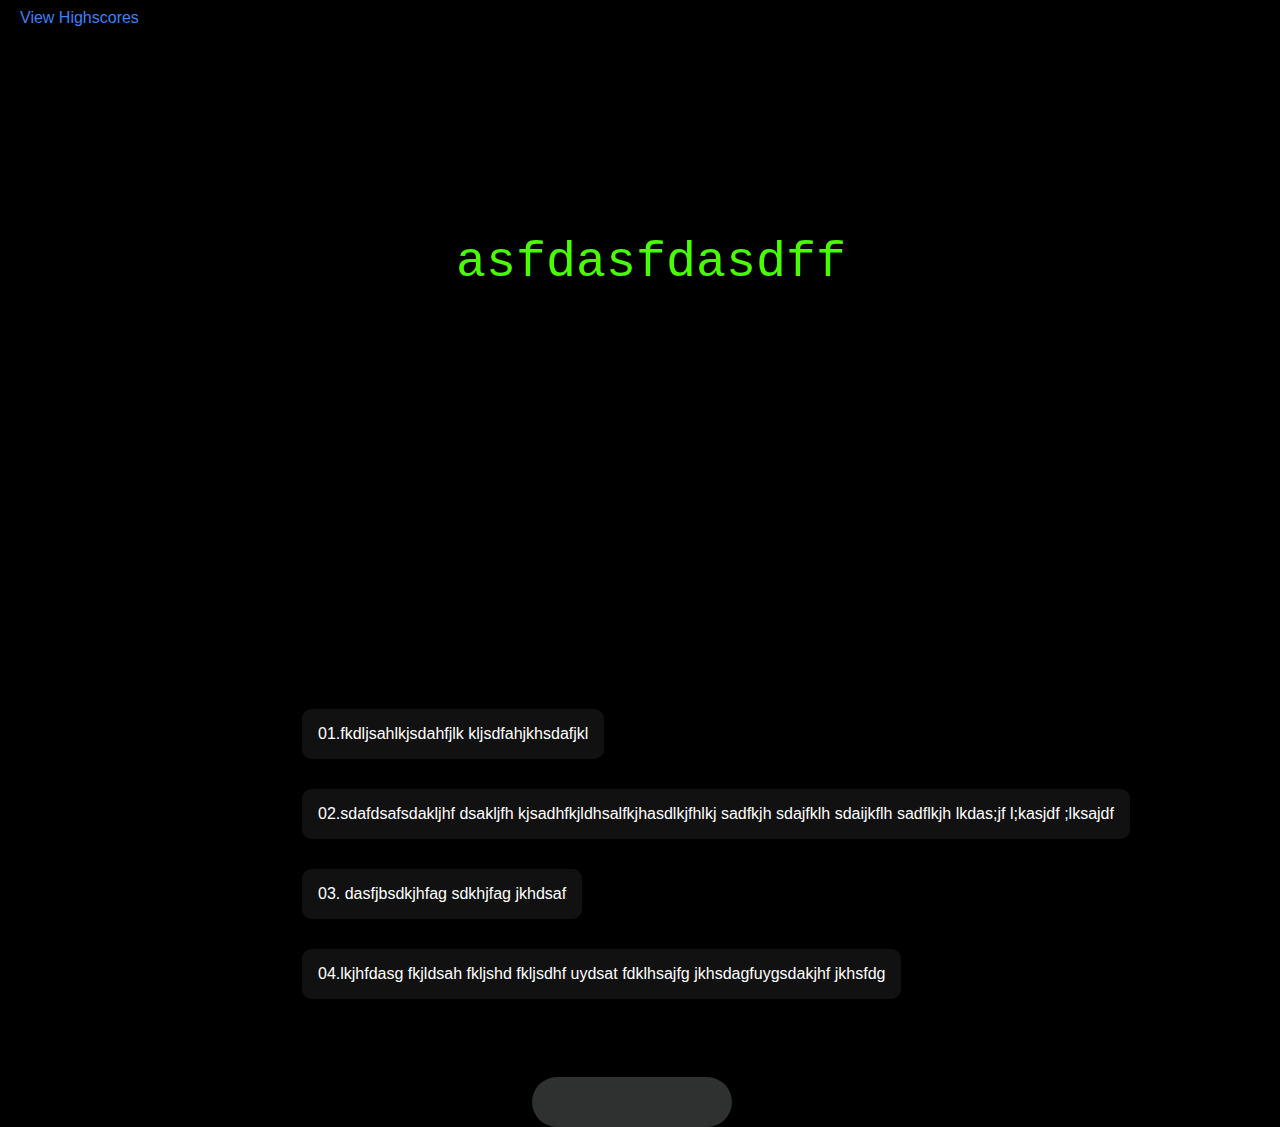
==== index.html @ 385bb1d3 "made questions appear made buttons kina work, at least they have text right? right? right...?" ====
<!DOCTYPE html>
<html lang="en">
<head>
    <meta charset="UTF-8">
    <meta http-equiv="X-UA-Compatible" content="IE=edge">
    <meta name="viewport" content="width=device-width, initial-scale=1.0">
    <link rel="stylesheet" href="./assets/css/marx.css">
    <link rel="stylesheet" href="./assets/css/styles.css">
    <title>Test your knowledge!</title>
</head>
<body>
    <header class="head">
        <a href="./HighScores.html" class="href">View Highscores</a>
        <h3 id="timer"></h3>
    </header>

<main id="quiz">
    <article class="answer-this"><span id="question">asfdasfdasdff</span></article>
    <button class="answer1 button" onclick="answer1()">01.fkdljsahlkjsdahfjlk kljsdfahjkhsdafjkl </button>
    <button class="answer2 button" onclick="answer2()">02.sdafdsafsdakljhf dsakljfh kjsadhfkjldhsalfkjhasdlkjfhlkj sadfkjh sdajfklh sdaijkflh sadflkjh lkdas;jf l;kasjdf ;lksajdf </button>
    <button class="answer3 button" onclick="answer3()">03. dasfjbsdkjhfag sdkhjfag jkhdsaf </button>
    <button class="answer4 button" onclick="answer4()">04.lkjhfdasg fkjldsah fkljshd fkljsdhf uydsat fdklhsajfg jkhsdagfuygsdakjhf jkhsfdg</button><br><br>
    <button class="start" onclick="timer()"><span class="startbtn">Start the test!</span></button>
</main>



    <script type="text/javascript" src="./assets/js/script.js"></script>

</body>
</html>
---- assets/css/marx.css ----
/*! Marx v4.0.1 - The classless CSS reset (perfect for Communists) | MIT License | https://github.com/mblode/marx */
/* Document
 * ========================================================================== */
/**
 * 1. Add border box sizing in all browsers (opinionated).
 * 2. Backgrounds do not repeat by default (opinionated).
 */
*,
 ::before,
 ::after {
   box-sizing: border-box; /* 1 */
   background-repeat: no-repeat; /* 2 */
 }
/**
  * 1. Add text decoration inheritance in all browsers (opinionated).
  * 2. Add vertical alignment inheritance in all browsers (opinionated).
  */
::before,
 ::after {
   text-decoration: inherit; /* 1 */
   vertical-align: inherit; /* 2 */
 }
/**
  * 1. Use the default cursor in all browsers (opinionated).
  * 2. Change the line height in all browsers (opinionated).
  * 3. Breaks words to prevent overflow in all browsers (opinionated).
  * 4. Use a 4-space tab width in all browsers (opinionated).
  * 5. Remove the grey highlight on links in iOS (opinionated).
  * 6. Prevent adjustments of font size after orientation changes in iOS.
  */
:where(:root) {
   cursor: default; /* 1 */
   line-height: 1.5; /* 2 */
   overflow-wrap: break-word; /* 3 */
   -moz-tab-size: 4; /* 4 */
   -o-tab-size: 4;
      tab-size: 4; /* 4 */
   -webkit-tap-highlight-color: transparent; /* 5 */
   -webkit-text-size-adjust: 100%; /* 6 */
   -moz-text-size-adjust: 100%;
        text-size-adjust: 100%; /* 6 */
 }
/* Sections
  * ========================================================================== */
/**
  * Remove the margin in all browsers (opinionated).
  */
:where(body) {
   margin: 0;
 }
/**
  * Correct the font size and margin on `h1` elements within `section` and
  * `article` contexts in Chrome, Edge, Firefox, and Safari.
  */
:where(h1) {
   font-size: 2em;
   margin: 0.67em 0;
 }
/* Grouping content
  * ========================================================================== */
/**
  * Remove the margin on nested lists in Chrome, Edge, and Safari.
  */
:where(dl, ol, ul) :where(dl, ol, ul) {
   margin: 0;
 }
/**
  * 1. Correct the inheritance of border color in Firefox.
  * 2. Add the correct box sizing in Firefox.
  */
:where(hr) {
   color: inherit; /* 1 */
   height: 0; /* 2 */
 }
/**
  * Remove the list style on navigation lists in all browsers (opinionated).
  */
:where(nav) :where(ol, ul) {
   list-style-type: none;
   padding: 0;
 }
/**
  * Prevent VoiceOver from ignoring list semantics in Safari (opinionated).
  */
:where(nav li)::before {
   content: "\200B";
   float: left;
 }
/**
  * 1. Correct the inheritance and scaling of font size in all browsers.
  * 2. Correct the odd `em` font sizing in all browsers.
  * 3. Prevent overflow of the container in all browsers (opinionated).
  */
:where(pre) {
   font-family: monospace, monospace; /* 1 */
   font-size: 1em; /* 2 */
   overflow: auto; /* 3 */
 }
/* Text-level semantics
  * ========================================================================== */
/**
  * Add the correct text decoration in Safari.
  */
:where(abbr[title]) {
   text-decoration: underline;
   -webkit-text-decoration: underline dotted;
           text-decoration: underline dotted;
 }
/**
  * Add the correct font weight in Chrome, Edge, and Safari.
  */
:where(b, strong) {
   font-weight: bolder;
 }
/**
  * 1. Correct the inheritance and scaling of font size in all browsers.
  * 2. Correct the odd `em` font sizing in all browsers.
  */
:where(code, kbd, samp) {
   font-family: monospace, monospace; /* 1 */
   font-size: 1em; /* 2 */
 }
/**
  * Add the correct font size in all browsers.
  */
:where(small) {
   font-size: 80%;
 }
/* Embedded content
  * ========================================================================== */
/*
  * Change the alignment on media elements in all browsers (opinionated).
  */
:where(audio, canvas, iframe, img, svg, video) {
   vertical-align: middle;
 }
/**
  * Remove the border on iframes in all browsers (opinionated).
  */
:where(iframe) {
   border-style: none;
 }
/**
  * Change the fill color to match the text color in all browsers (opinionated).
  */
:where(svg:not([fill])) {
   fill: currentColor;
 }
/* Tabular data
  * ========================================================================== */
/**
  * 1. Collapse border spacing in all browsers (opinionated).
  * 2. Correct table border color in Chrome, Edge, and Safari.
  * 3. Remove text indentation from table contents in Chrome, Edge, and Safari.
  */
:where(table) {
   border-collapse: collapse; /* 1 */
   border-color: currentColor; /* 2 */
   text-indent: 0; /* 3 */
 }
/* Forms
  * ========================================================================== */
/**
  * Remove the margin on controls in Safari.
  */
:where(button, input, select) {
   margin: 0;
 }
/**
  * Correct the inability to style buttons in iOS and Safari.
  */
:where(button, [type="button" i], [type="reset" i], [type="submit" i]) {
   -webkit-appearance: button;
 }
/**
  * Change the inconsistent appearance in all browsers (opinionated).
  */
:where(fieldset) {
   border: 1px solid #a0a0a0;
 }
/**
  * Add the correct vertical alignment in Chrome, Edge, and Firefox.
  */
:where(progress) {
   vertical-align: baseline;
 }
/**
  * 1. Remove the margin in Firefox and Safari.
  * 3. Change the resize direction in all browsers (opinionated).
  */
:where(textarea) {
   margin: 0; /* 1 */
   resize: vertical; /* 3 */
 }
/**
  * 1. Correct the odd appearance in Chrome, Edge, and Safari.
  * 2. Correct the outline style in Safari.
  */
:where([type="search" i]) {
   -webkit-appearance: textfield; /* 1 */
   outline-offset: -2px; /* 2 */
 }
/**
  * Correct the cursor style of increment and decrement buttons in Safari.
  */
::-webkit-inner-spin-button,
 ::-webkit-outer-spin-button {
   height: auto;
 }
/**
  * Correct the text style of placeholders in Chrome, Edge, and Safari.
  */
::-webkit-input-placeholder {
   color: inherit;
   opacity: 0.54;
 }
/**
  * Remove the inner padding in Chrome, Edge, and Safari on macOS.
  */
::-webkit-search-decoration {
   -webkit-appearance: none;
 }
/**
  * 1. Correct the inability to style upload buttons in iOS and Safari.
  * 2. Change font properties to `inherit` in Safari.
  */
::-webkit-file-upload-button {
   -webkit-appearance: button; /* 1 */
   font: inherit; /* 2 */
 }
/* Interactive
  * ========================================================================== */
/*
  * Add the correct styles in Safari.
  */
:where(dialog) {
   background-color: white;
   border: solid;
   color: black;
   height: -moz-fit-content;
   height: -webkit-fit-content;
   height: fit-content;
   left: 0;
   margin: auto;
   padding: 1em;
   position: absolute;
   right: 0;
   width: -moz-fit-content;
   width: -webkit-fit-content;
   width: fit-content;
 }
:where(dialog:not([open])) {
   display: none;
 }
/*
  * Add the correct display in Safari.
  */
:where(details > summary:first-of-type) {
   display: list-item;
 }
/* Accessibility
  * ========================================================================== */
/**
  * Change the cursor on busy elements in all browsers (opinionated).
  */
:where([aria-busy="true" i]) {
   cursor: progress;
 }
/*
  * Change the cursor on disabled, not-editable, or otherwise
  * inoperable elements in all browsers (opinionated).
  */
:where([aria-disabled="true" i], [disabled]) {
   cursor: not-allowed;
 }
/*
  * Change the display on visually hidden accessible elements
  * in all browsers (opinionated).
  */
:where([aria-hidden="false" i][hidden]) {
   display: initial;
 }
:where([aria-hidden="false" i][hidden]:not(:focus)) {
   clip: rect(0, 0, 0, 0);
   position: absolute;
 }
:root {
  --br: 4px;
  --xs-pad: 4px;
  --sm-pad: 8px;
  --md-pad: 16px;
  --lg-pad: 20px;
  --xlg-pad: 40px;

  --sm-breakpoint: 400px;
  --lg-breakpoint: 768px;

  --primary-400: #60a5fa;
  --primary: #3b82f6;
  --primary-600: #2563eb;
  --accent: #64ffda;
  --red: #f43f5e;
  --red-600: #dc2626;
  --yellow: #eab308;
  --grey: #f7f7f9;
  --white: #fff;
  --black: #000;

  --text: rgba(0, 0, 0, 0.8);
  --secondary: rgba(0, 0, 0, 0.54);
  --disabled: rgba(0, 0, 0, 0.38);
  --dividers: rgba(0, 0, 0, 0.12);

  --link-color: var(--primary);
  --link-hover-color: var(--primary-600);

  --sans-serif: -apple-system,BlinkMacSystemFont,"Segoe UI",Roboto,"Helvetica Neue",Arial,sans-serif,"Apple Color Emoji","Segoe UI Emoji","Segoe UI Symbol";
  --serif: Georgia, Times, 'Times New Roman', serif;
  --monospace: Menlo, Monaco, Consolas, 'Courier New', monospace;
  --font-family: var(--sans-serif);

  --font-size-base: 16px;
  --font-size-sm: 14px;
  --font-size-h1: 40px;
  --font-size-h2: 32px;
  --font-size-h3: 28px;
  --font-size-h4: 24px;
  --font-size-h5: 20px;
  --font-size-h6: 16px;
  --line-height-base: 1.5;

  --border: 1px solid var(--dividers);
}
main,
header,
footer,
article,
section,
aside,
details,
summary {
  margin: 0 auto;
  margin-bottom: var(--md-pad);
  width: 100%;
}
main {
  display: block;
  margin: 0 auto;
  max-width: var(--lg-breakpoint);
  padding: 0 var(--md-pad) var(--md-pad);
}
footer {
  border-top: var(--border);
  padding: var(--md-pad) 0;
  text-align: center;
}
footer p {
  margin-bottom: 0;
}
hr {
  border: 0;
  border-top: var(--border);
  display: block;
  margin-top: var(--md-pad);
  margin-bottom: var(--md-pad);
  width: 100%;
  box-sizing: content-box;
  height: 0;
  overflow: visible;
}
img {
  height: auto;
  max-width: 100%;
  vertical-align: baseline;
}
@media screen and (max-width: var(--sm-breakpoint)) {
  article,
  section,
  aside {
    clear: both;
    display: block;
    max-width: 100%;
  }

  img {
    margin-right: var(--md-pad);
  }
}
embed,
iframe,
video {
  border: 0;
}
body {
  color: var(--text);
  font-family: var(--font-family);
  font-size: var(--font-size-base);
  line-height: var(--line-height-base);
}
p {
  margin: 0;
  margin-bottom: var(--md-pad);
}
h1,
h2,
h3,
h4,
h5,
h6 {
  color: inherit;
  font-family: inherit;
  line-height: 1.2;
  font-weight: 500;
}
h1 {
  font-size: var(--font-size-h1);
  margin: var(--lg-pad) 0 var(--md-pad);
}
h2 {
  font-size: var(--font-size-h2);
  margin: var(--lg-pad) 0 var(--md-pad);
}
h3 {
  font-size: var(--font-size-h3);
  margin: var(--md-pad) 0 var(--xs-pad);
}
h4 {
  font-size: var(--font-size-h4);
  margin: var(--md-pad) 0 var(--xs-pad);
}
h5 {
  font-size: var(--font-size-h5);
  margin: var(--md-pad 0) var(--xs-pad);
}
h6 {
  font-size: var(--font-size-h6);
  margin: var(--md-pad) 0 var(--xs-pad);
}
small {
  color: var(--secondary);
  vertical-align: bottom;
}
pre {
  background-color: var(--grey);
  color: var(--text);
  display: block;
  font-family: var(--monospace);
  font-size: var(--font-size-base);
  margin: var(--md-pad 0);
  padding: var(--md-pad);
  white-space: pre-wrap;
  overflow-wrap: break-word;
}
code {
  color: var(--text);
  font-family: var(--monospace);
  font-size: var(--font-size-base);
  line-height: inherit;
  margin: 0;
  padding: 0;
  vertical-align: baseline;
  word-break: break-all;
  word-wrap: break-word;
}
a {
  color: var(--link-color);
  text-decoration: none;
  background-color: transparent;
}
a:hover,
a:focus {
  color: var(--link-hover-color);
  text-decoration: underline;
}
dl {
  margin-bottom: var(--md-pad);
}
dd {
  margin-left: var(--xlg-pad);
}
ul,
ol {
  margin-bottom: var(--sm-pad);
  padding-left: var(--xlg-pad);
  vertical-align: baseline;
}
blockquote {
  border-left: 2px solid var(--text);
  font-family: var(--serif);
  font-style: italic;
  margin: var(--md-pad 0);
  padding-left: var(--md-pad);
}
figcaption {
  font-family: var(--serif);
}
u {
  text-decoration: underline;
}
s {
  text-decoration: line-through;
}
sup {
  font-size: var(--font-size-sm);
  vertical-align: super;
}
sub {
  font-size: var(--font-size-sm);
  vertical-align: sub;
}
mark {
  background-color: var(--yellow);
}
input[type="text"],
input[type="password"],
input[type="email"],
input[type="url"],
input[type="date"],
input[type="month"],
input[type="time"],
input[type="datetime"],
input[type="datetime-local"],
input[type="week"],
input[type="number"],
input[type="search"],
input[type="tel"],
select,
textarea {
  background: var(--white);
  background-clip: padding-box;
  border: var(--border);
  border-radius: var(--br);
  color: var(--text);
  display: block;
  width: 100%;
  font-size: 1rem;
  padding: var(--sm-pad) var(--md-pad);
  line-height: 1.5;
  transition: border-color .15s ease-in-out, box-shadow .15s ease-in-out;
  font-family: var(--sans-serif);
  word-break: normal;
}
input[type="color"] {
  background-color: var(--white);
  border: var(--border);
  border-radius: var(--br);
  display: inline-block;
  vertical-align: middle;
}
input:not([type]) {
  -webkit-appearance: none;
  background: var(--white);
  background-clip: padding-box;
  border: var(--border);
  border-radius: var(--br);
  color: var(--text);
  display: block;
  width: 100%;
  padding: var(--sm-pad) var(--md-pad);
  line-height: 1.5;
  transition: border-color .15s ease-in-out, box-shadow .15s ease-in-out;
  text-align: left;
  word-break: normal;
}
input[type="text"]:focus,
input[type="password"]:focus,
input[type="email"]:focus,
input[type="url"]:focus,
input[type="date"]:focus,
input[type="month"]:focus,
input[type="time"]:focus,
input[type="datetime"]:focus,
input[type="datetime-local"]:focus,
input[type="week"]:focus,
input[type="number"]:focus,
input[type="search"]:focus,
input[type="tel"]:focus,
input[type="color"]:focus,
select:focus,
textarea:focus {
  background-color: var(--white);
  border-color: var(--primary-400);
  outline: 0;
  box-shadow: 0 0 0 0.2rem rgba(59, 130, 246, 0.5);
}
input:not([type]):focus {
  background-color: var(--white);
  border-color: var(--primary-400);
  outline: 0;
  box-shadow: 0 0 0 0.2rem rgba(59, 130, 246, 0.5);
}
input[type="file"]:focus,
input[type="radio"]:focus,
input[type="checkbox"]:focus {
  outline: 1px thin var(--dividers);
}
input[type="text"][disabled],
input[type="password"][disabled],
input[type="email"][disabled],
input[type="url"][disabled],
input[type="date"][disabled],
input[type="month"][disabled],
input[type="time"][disabled],
input[type="datetime"][disabled],
input[type="datetime-local"][disabled],
input[type="week"][disabled],
input[type="number"][disabled],
input[type="search"][disabled],
input[type="tel"][disabled],
input[type="color"][disabled],
select[disabled],
textarea[disabled] {
  background-color: var(--dividers);
  color: var(--secondary);
  cursor: not-allowed;
  opacity: 1;
}
input:not([type])[disabled] {
  background-color: var(--dividers);
  color: var(--secondary);
  cursor: not-allowed;
  opacity: 1;
}
input[readonly],
select[readonly],
textarea[readonly] {
  border-color: var(--dividers);
  color: var(--secondary);
}
input:focus:invalid,
textarea:focus:invalid,
select:focus:invalid {
  border-color: var(--red-600);
  color: var(--red);
}
input[type="file"]:focus:invalid:focus,
input[type="radio"]:focus:invalid:focus,
input[type="checkbox"]:focus:invalid:focus {
  outline-color: var(--red);
}
select {
  border: var(--border);
  vertical-align: sub;
}
select:not([size]):not([multiple]) {
  height: calc(2.25rem + 2px);
}
select[multiple] {
  height: auto;
}
label {
  display: inline-block;
  line-height: 2;
}
fieldset {
  border: 0;
  margin: 0;
  padding: var(--sm-pad 0);
}
legend {
  border-bottom: var(--border);
  color: var(--text);
  display: block;
  margin-bottom: var(--sm-pad);
  padding: var(--sm-pad 0);
  width: 100%;
}
textarea {
  overflow: auto;
  resize: vertical;
}
input[type=checkbox],
input[type=radio] {
  box-sizing: border-box;
  padding: 0;
  display: inline;
}
input[type=submit],
input[type=reset],
input[type=button],
button {
  background-color: var(--primary);
  border: var(--primary);
  border-radius: var(--br);
  color: var(--white);
  padding: var(--sm-pad) var(--md-pad);
  display: inline-block;
  font-weight: 400;
  text-align: center;
  white-space: nowrap;
  vertical-align: middle;
  -webkit-user-select: none;
     -moz-user-select: none;
      -ms-user-select: none;
          user-select: none;
  border: 1px solid transparent;
  font-size: 1rem;
  line-height: 1.5;
  transition: color .15s ease-in-out, background-color .15s ease-in-out, border-color .15s ease-in-out, box-shadow .15s ease-in-out;
}
input[type=submit]::-moz-focus-inner,
input[type=reset]::-moz-focus-inner,
input[type=button]::-moz-focus-inner,
button::-moz-focus-inner {
  padding: 0;
}
input[type=submit]:hover,
input[type=reset]:hover,
input[type=button]:hover,
button:hover {
  background-color: var(--primary-600);
  border-color: var(--primary-600);
  color: var(--white);
}
input[type=submit]:not(:disabled):active,
input[type=reset]:not(:disabled):active,
input[type=button]:not(:disabled):active,
button:not(:disabled):active {
  background-color: var(--primary-600);
  border-color: var(--primary-600);
  color: var(--white);
}
input[type=submit]:focus,
input[type=reset]:focus,
input[type=button]:focus,
button:focus {
  outline: 0;
  box-shadow: 0 0 0 0.2rem rgba(59, 130, 246, 0.5);
}
input[type=submit]:disabled,
input[type=reset]:disabled,
input[type=button]:disabled,
button:disabled {
  opacity: .65;
  cursor: not-allowed;
  background-color: var(--primary);
  border-color: var(--primary);
  color: var(--white);
}
table {
  border-top: var(--border);
  margin-bottom: var(--md-pad);
}
caption {
  padding: var(--sm-pad 0);
}
thead th {
  border: 0;
  border-bottom: 2px solid var(--dividers);
  text-align: left;
}
tr {
  margin-bottom: var(--sm-pad);
}
th,
td {
  border-bottom: var(--border);
  padding: var(--md-pad);
  vertical-align: inherit;
}
tfoot tr {
  text-align: left;
}
tfoot td {
  color: var(--secondary);
  font-size: var(--sm-pad);
  font-style: italic;
  padding: var(--md-pad) var(--xs-pad);
}
---- assets/css/styles.css ----
* {
    background-color: black;
    color: #fff;
}

.header {
    color: #00ffd5;
}

.head {
    display: inline-block;
    height: 25px;
    width: 100%;
    align-content: center;
    padding: 10px;
    line-height: 10px;
}

.head a {
    margin-left: 10px;
    position: relative;
    top: 50%;
    transform: translateY(-50%);
}

#timer {
    margin-right: 60px;
    float: right;
    position: relative;
    top: 15%;
    color: white;
}

#quiz {
    height: 800px;
    width: 100%;
    display:block;
    margin-top: 20px;
}

.answer-this {
    min-height: 300px;
    width: 100%; 
    margin: 25%;  

}

#question {
    color: #48ff00;
    width: fit-content;
    height: fit-content;
    font-weight: 450;
    font-size: 50px;
    font-family: monospace; 
    margin-top: 85px;
}

.start{
    height:50px;
    width:200px;
    border:none;
    border-radius:50px;
    transition:0.3s;
    background-color:rgba(156, 161, 160,0.3);
    animation: glow 1s infinite ;
    transition:0.5s;
    margin-left: 260px;    
}

  .startbtn{
    display: inline;
    line-height: 20px;
    width: 100%;
    height: 100%;
    font-family: Arial, Helvetica, sans-serif;
    font-weight: 700;
    padding-right: 2.5%;
    margin-right: 0px;
    font-size: 1.2rem;
    transition: 0.3s;
    opacity: 0;
    background: rgba(156, 161, 160,0);
    color: #000;
}

  .startbtn:hover{
    transition: 0.3s;
    opacity: 1;
    font-weight: 700;
      }
  
  .start:hover{
    transform:translateX(-20px)rotate(30deg);
    border-radius:5px;
    background-color:#c3bacc;
    transition:0.5s;
  }
    
  .button {
    width: fit-content;
    height: 50px;
    border: none;
    outline: none;
    color: #fff;
    background: #111;
    cursor: pointer;
    position: relative;
    z-index: 0;
    border-radius: 10px;
    margin: 30px;
    display: block;
}

.button:before {
    content: '';
    background: linear-gradient(45deg, #ff0000, #ff7300, #fffb00, #48ff00, #00ffd5, #002bff, #7a00ff, #ff00c8, #ff0000);
    position: absolute;
    top: -2px;
    left:-2px;
    background-size: 400%;
    z-index: -1;
    filter: blur(5px);
    width: calc(100% + 4px);
    height: calc(100% + 4px);
    animation: glowing 20s linear infinite;
    opacity: 0;
    transition: opacity .3s ease-in-out;
    border-radius: 10px;
}

.button:active {
    color: #000;
    border: none;
}

.button:active:after {
    background: transparent;
    border: none;
}

.button:hover:before {
    opacity: 1;
}

.button:after {
    z-index: -1;
    content: '';
    position: absolute;
    width: 100%;
    height: 100%;
    background: #111;
    left: 0;
    top: 0;
    border-radius: 10px;
}

@keyframes glowing {
    0% { background-position: 0 0; }
    50% { background-position: 400% 0; }
    100% { background-position: 0 0; }
}

@keyframes glow{
    0%{
    box-shadow: 5px 5px 20px rgb(93, 52, 168),-5px -5px 20px rgb(93, 52, 168);}
    
    50%{
    box-shadow: 5px 5px 20px rgb(81, 224, 210),-5px -5px 20px rgb(81, 224, 210)
    }
    100%{
    box-shadow: 5px 5px 20px rgb(93, 52, 168),-5px -5px 20px rgb(93, 52, 168)
    }
  }
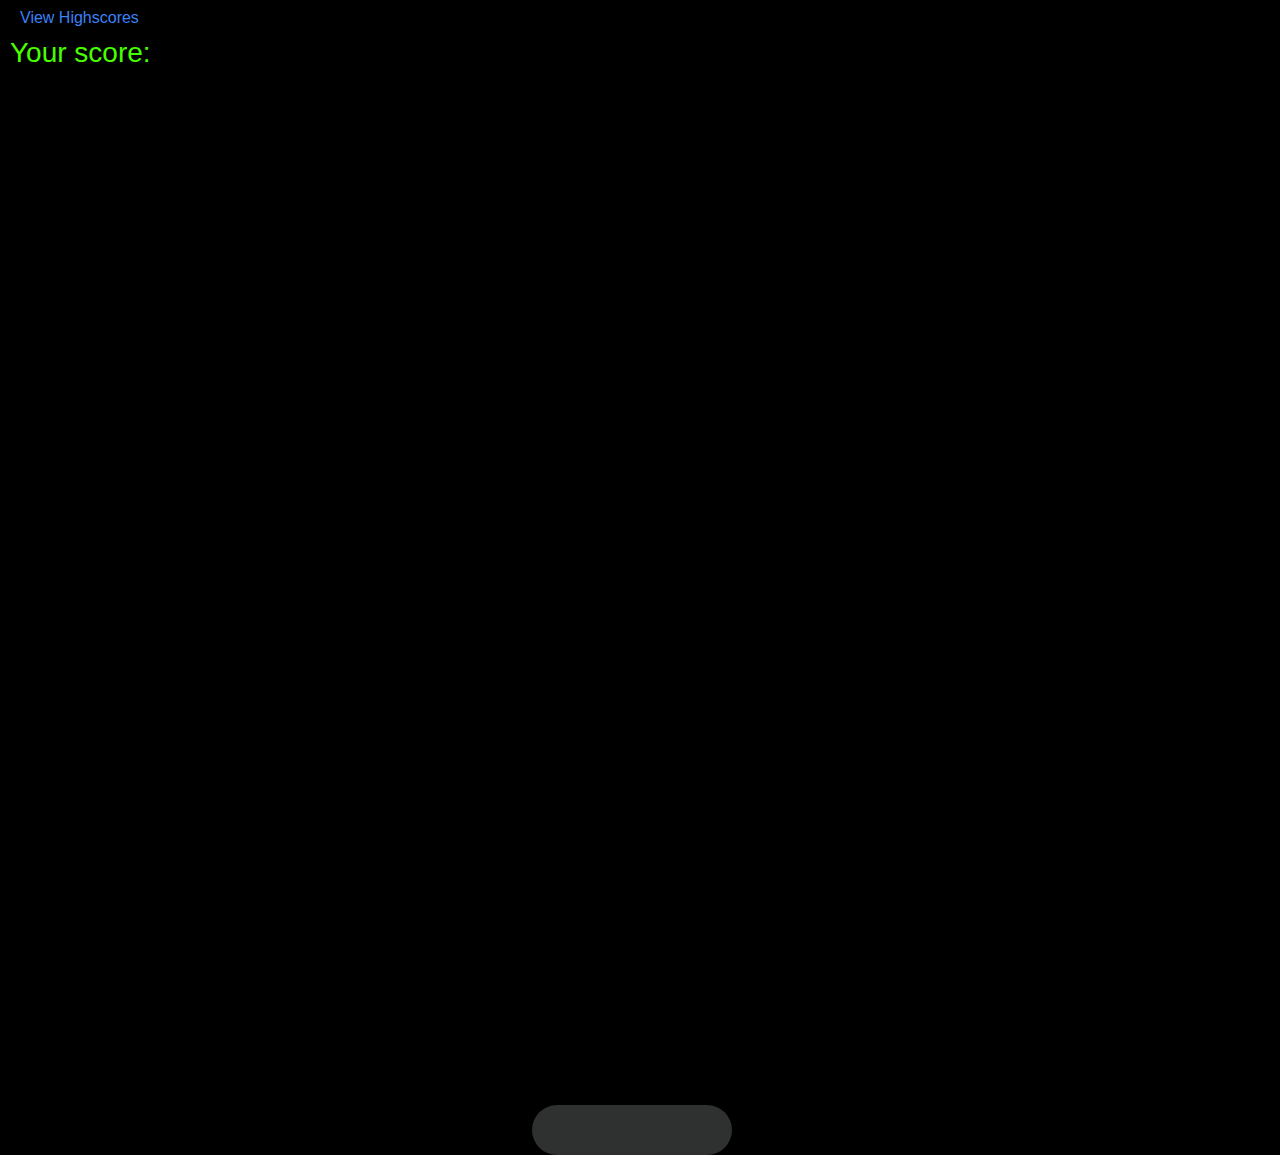
==== commit f0d6d8a5: "takes time off doesnt add score. yay." ====
--- a/index.html
+++ b/index.html
@@ -12,15 +12,16 @@
     <header class="head">
         <a href="./HighScores.html" class="href">View Highscores</a>
         <h3 id="timer"></h3>
+        <h3 class="score">Your score:</h3>
     </header>
 
 <main id="quiz">
     <article class="answer-this"><span id="question">asfdasfdasdff</span></article>
-    <button class="answer1 button" onclick="answer1()">01.fkdljsahlkjsdahfjlk kljsdfahjkhsdafjkl </button>
-    <button class="answer2 button" onclick="answer2()">02.sdafdsafsdakljhf dsakljfh kjsadhfkjldhsalfkjhasdlkjfhlkj sadfkjh sdajfklh sdaijkflh sadflkjh lkdas;jf l;kasjdf ;lksajdf </button>
-    <button class="answer3 button" onclick="answer3()">03. dasfjbsdkjhfag sdkhjfag jkhdsaf </button>
-    <button class="answer4 button" onclick="answer4()">04.lkjhfdasg fkjldsah fkljshd fkljsdhf uydsat fdklhsajfg jkhsdagfuygsdakjhf jkhsfdg</button><br><br>
-    <button class="start" onclick="timer()"><span class="startbtn">Start the test!</span></button>
+    <button class="answer1 button">01.fkdljsahlkjsdahfjlk kljsdfahjkhsdafjkl </button>
+    <button class="answer2 button">02.sdafdsafsdakljhf dsakljfh kjsadhfkjldhsalfkjhasdlkjfhlkj sadfkjh sdajfklh sdaijkflh sadflkjh lkdas;jf l;kasjdf ;lksajdf </button>
+    <button class="answer3 button">03. dasfjbsdkjhfag sdkhjfag jkhdsaf </button>
+    <button class="answer4 button">04. lkjhfdasg fkjldsah fkljshd fkljsdhf uydsat fdklhsajfg jkhsdagfuygsdakjhf jkhsfdg</button><br><br>
+    <button class="start"><span class="startbtn">Start the test!</span></button>
 </main>
 
 
--- a/assets/css/styles.css
+++ b/assets/css/styles.css
@@ -14,6 +14,11 @@
     align-content: center;
     padding: 10px;
     line-height: 10px;
+}
+
+.score {
+    color: #48ff00;
+    font-family:'Lucida Sans', 'Lucida Sans Regular', 'Lucida Grande', 'Lucida Sans Unicode', Geneva, Verdana, sans-serif
 }
 
 .head a {
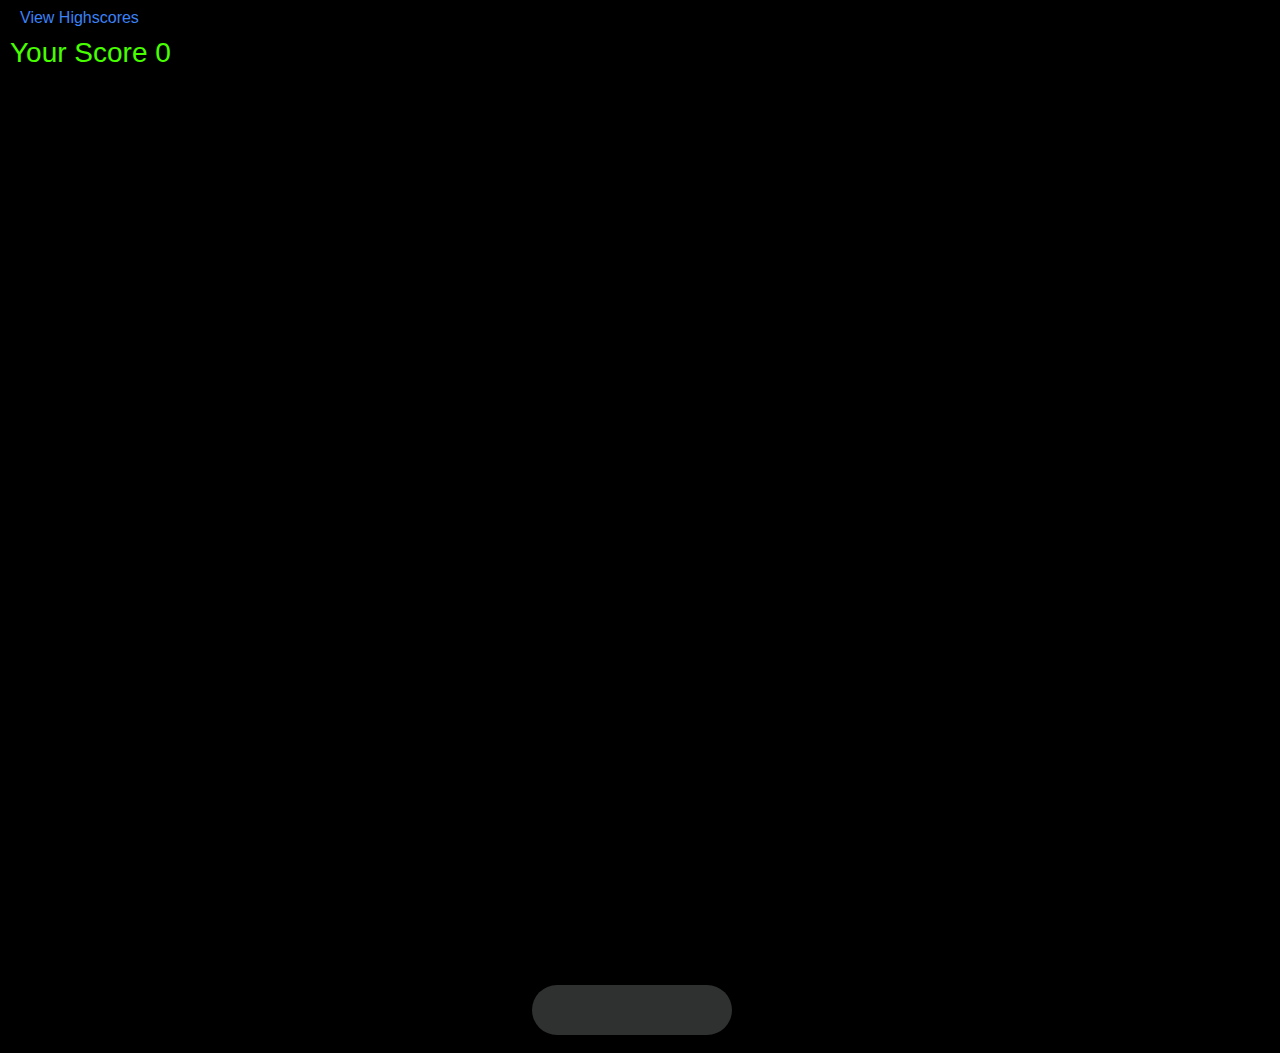
==== commit 3887df5d: "broke it again..answerchecker not working" ====
--- a/index.html
+++ b/index.html
@@ -16,17 +16,18 @@
     </header>
 
 <main id="quiz">
-    <article class="answer-this"><span id="question">asfdasfdasdff</span></article>
-    <button class="answer1 button">01.fkdljsahlkjsdahfjlk kljsdfahjkhsdafjkl </button>
-    <button class="answer2 button">02.sdafdsafsdakljhf dsakljfh kjsadhfkjldhsalfkjhasdlkjfhlkj sadfkjh sdajfklh sdaijkflh sadflkjh lkdas;jf l;kasjdf ;lksajdf </button>
-    <button class="answer3 button">03. dasfjbsdkjhfag sdkhjfag jkhdsaf </button>
-    <button class="answer4 button">04. lkjhfdasg fkjldsah fkljshd fkljsdhf uydsat fdklhsajfg jkhsdagfuygsdakjhf jkhsfdg</button><br><br>
+    <article class="answer-this"><span id="question"></span></article>
+    <div><h2 class="brattney"></h2></div>
+    <button class="answer1 button"></button>
+    <button class="answer2 button"></button>
+    <button class="answer3 button"></button>
+    <button class="answer4 button"></button><br><br>
     <button class="start"><span class="startbtn">Start the test!</span></button>
 </main>
 
 
-
-    <script type="text/javascript" src="./assets/js/script.js"></script>
+<script src="https://code.jquery.com/jquery-3.5.1.min.js"></script>
+<script type="text/javascript" src="./assets/js/script.js"></script>
 
 </body>
 </html>--- a/assets/css/styles.css
+++ b/assets/css/styles.css
@@ -14,6 +14,13 @@
     align-content: center;
     padding: 10px;
     line-height: 10px;
+}
+
+.brattney {
+    color: #48ff00;
+    font-family:'Lucida Sans', 'Lucida Sans Regular', 'Lucida Grande', 'Lucida Sans Unicode', Geneva, Verdana, sans-serif;
+    align-content: center;
+    margin-bottom: 200px;
 }
 
 .score {
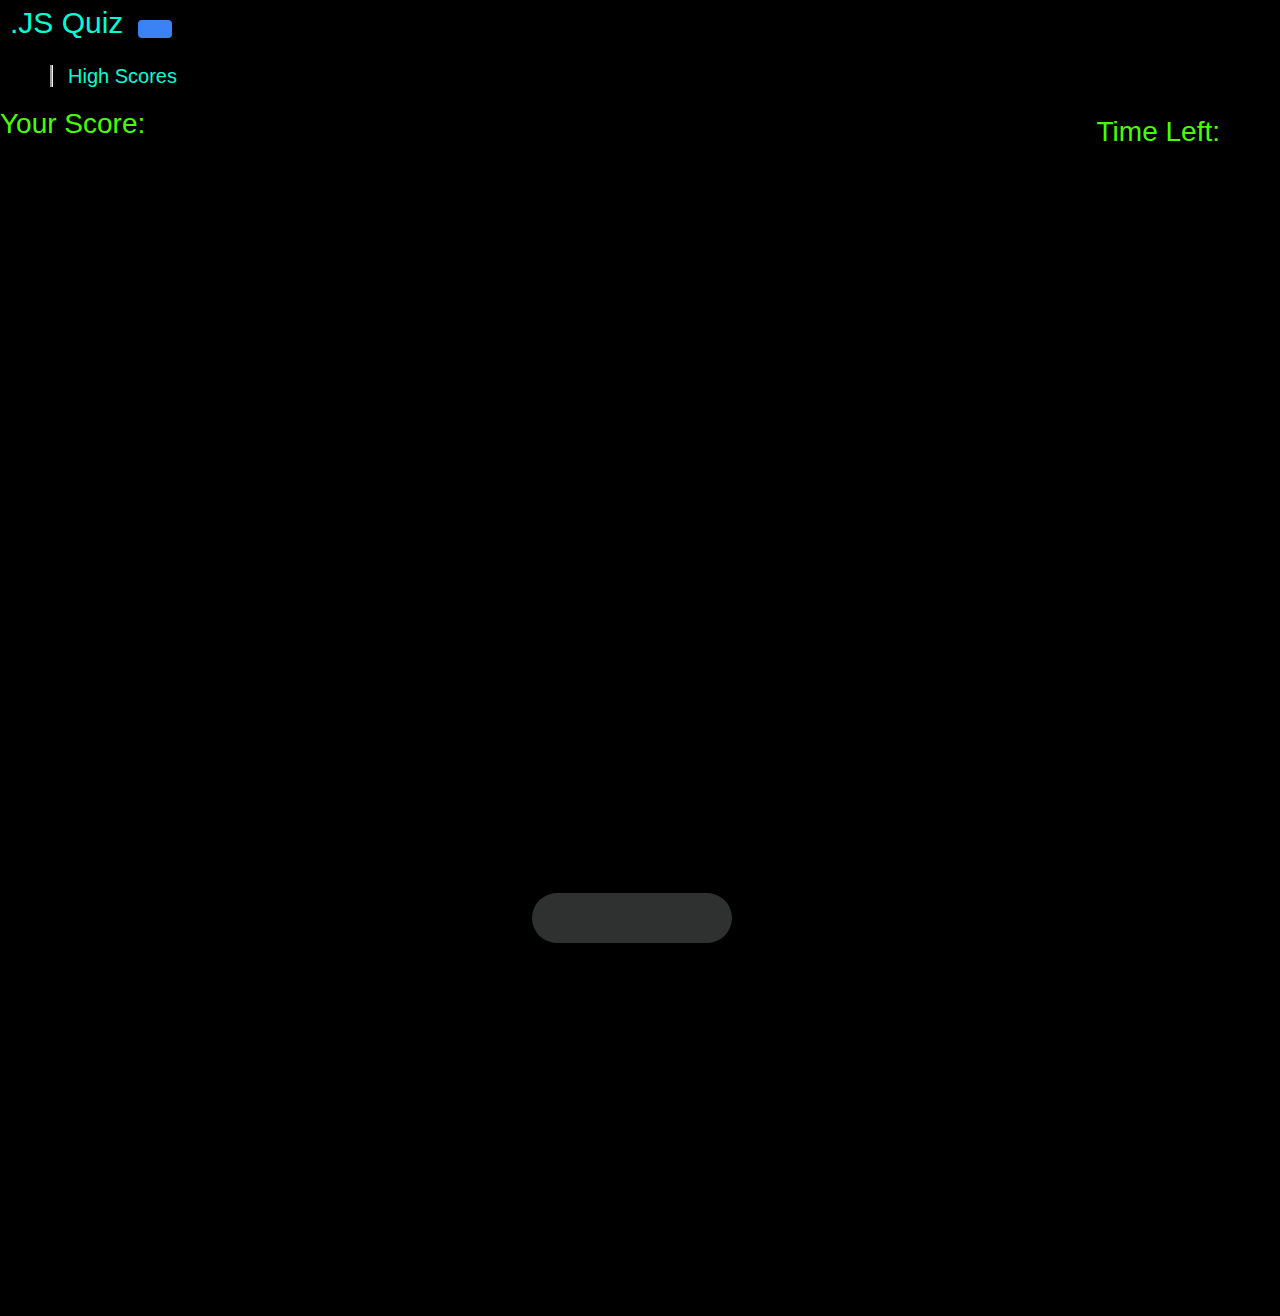
==== commit ab27ad3d: "logic almost finished" ====
--- a/index.html
+++ b/index.html
@@ -5,18 +5,33 @@
     <meta http-equiv="X-UA-Compatible" content="IE=edge">
     <meta name="viewport" content="width=device-width, initial-scale=1.0">
     <link rel="stylesheet" href="./assets/css/marx.css">
+    <link rel="stylesheet" href="https://cdn.jsdelivr.net/npm/bootstrap@4.6.1/dist/css/bootstrap.min.css" integrity="sha384-zCbKRCUGaJDkqS1kPbPd7TveP5iyJE0EjAuZQTgFLD2ylzuqKfdKlfG/eSrtxUkn" crossorigin="anonymous">
     <link rel="stylesheet" href="./assets/css/styles.css">
     <title>Test your knowledge!</title>
 </head>
-<body>
-    <header class="head">
-        <a href="./HighScores.html" class="href">View Highscores</a>
-        <h3 id="timer"></h3>
-        <h3 class="score">Your score:</h3>
-    </header>
+<body class="main">
+    <nav class="navbar navbar-expand-lg navbar-dark ae-nav">
+        <a class="ae-header" href="#">.JS Quiz</a>
+        <button class="navbar-toggler col-2" type="button" data-toggle="collapse" data-target="#navbarSupportedContent" aria-controls="navbarSupportedContent" aria-expanded="false" aria-label="Toggle navigation">
+          <span class="navbar-toggler-icon"></span>
+        </button>
+      
+        <div class="collapse navbar-collapse" id="navbarSupportedContent">
+          <ul class="navbar-nav mr-auto">
+            <li class="nav-item active">
+              <a class="ae-a" href="./highscores.html">High Scores</a>
+            </li>
+          </ul>
+          <h3 id="timer" class="align-self-center col-7" >Time Left:</h3>
+          <h3 class="float-right score">Your Score: </h3>
+        </div>
+      </nav>
 
 <main id="quiz">
-    <article class="answer-this"><span id="question"></span></article>
+    <article class="answer-this"><span id="question"></span><br>
+        <input type="text" id="input" name="score">
+    </article>
+            
     <div><h2 class="brattney"></h2></div>
     <button class="answer1 button"></button>
     <button class="answer2 button"></button>
@@ -25,8 +40,12 @@
     <button class="start"><span class="startbtn">Start the test!</span></button>
 </main>
 
+<footer class="score-here"></footer>
 
 <script src="https://code.jquery.com/jquery-3.5.1.min.js"></script>
+<script src="https://cdn.jsdelivr.net/npm/jquery@3.5.1/dist/jquery.slim.min.js" integrity="sha384-DfXdz2htPH0lsSSs5nCTpuj/zy4C+OGpamoFVy38MVBnE+IbbVYUew+OrCXaRkfj" crossorigin="anonymous"></script>
+<script src="https://cdn.jsdelivr.net/npm/popper.js@1.16.1/dist/umd/popper.min.js" integrity="sha384-9/reFTGAW83EW2RDu2S0VKaIzap3H66lZH81PoYlFhbGU+6BZp6G7niu735Sk7lN" crossorigin="anonymous"></script>
+<script src="https://cdn.jsdelivr.net/npm/bootstrap@4.6.1/dist/js/bootstrap.min.js" integrity="sha384-VHvPCCyXqtD5DqJeNxl2dtTyhF78xXNXdkwX1CZeRusQfRKp+tA7hAShOK/B/fQ2" crossorigin="anonymous"></script>
 <script type="text/javascript" src="./assets/js/script.js"></script>
 
 </body>
--- a/assets/css/styles.css
+++ b/assets/css/styles.css
@@ -3,8 +3,51 @@
     color: #fff;
 }
 
-.header {
+.main {
+    background-color: black;
+    color: #48ff00;
+}
+
+.ae-header {
     color: #00ffd5;
+    text-decoration: none;
+    font-weight: 500;
+    font-size: 30px;
+    margin: 10px;
+}
+
+.ae-header:hover {
+    text-decoration: none;
+    color: #ff0000;
+}
+
+.ae-header:visited {
+    text-decoration: none;
+    color: #ff0000;
+}
+
+.ae-header:active {
+    text-decoration: none;
+    color: #ff0000;
+}
+
+.ae-a {
+    color: #00ffd5;
+    margin-left: 10px;
+    padding-left: 15px;
+    font-size: 20px;
+    font-weight: 500;
+    border-left-style:groove ;
+}
+
+.ae-a:hover{
+    text-decoration: none;
+    color: #ff0000;
+    outline-color: #00ffd5;
+}
+
+.ae-nav{
+    background: #000;
 }
 
 .head {
@@ -40,7 +83,7 @@
     float: right;
     position: relative;
     top: 15%;
-    color: white;
+    color:#48ff00;
 }
 
 #quiz {
@@ -48,13 +91,14 @@
     width: 100%;
     display:block;
     margin-top: 20px;
+    color: #48ff00;
 }
 
 .answer-this {
     min-height: 300px;
     width: 100%; 
-    margin: 25%;  
-
+    margin-top:25%;
+    margin-left: 25%;
 }
 
 #question {
@@ -166,6 +210,21 @@
     border-radius: 10px;
 }
 
+#input {
+    background-color: #000;
+    color: #48ff00;
+    width: 100px;
+    border-radius: 50%;
+    border: solid;
+    border-color:#00ffd5;
+    margin-left: 200px;
+}
+
+.score-here {
+    margin-top: 100px;
+    height: 75px;
+}
+
 @keyframes glowing {
     0% { background-position: 0 0; }
     50% { background-position: 400% 0; }
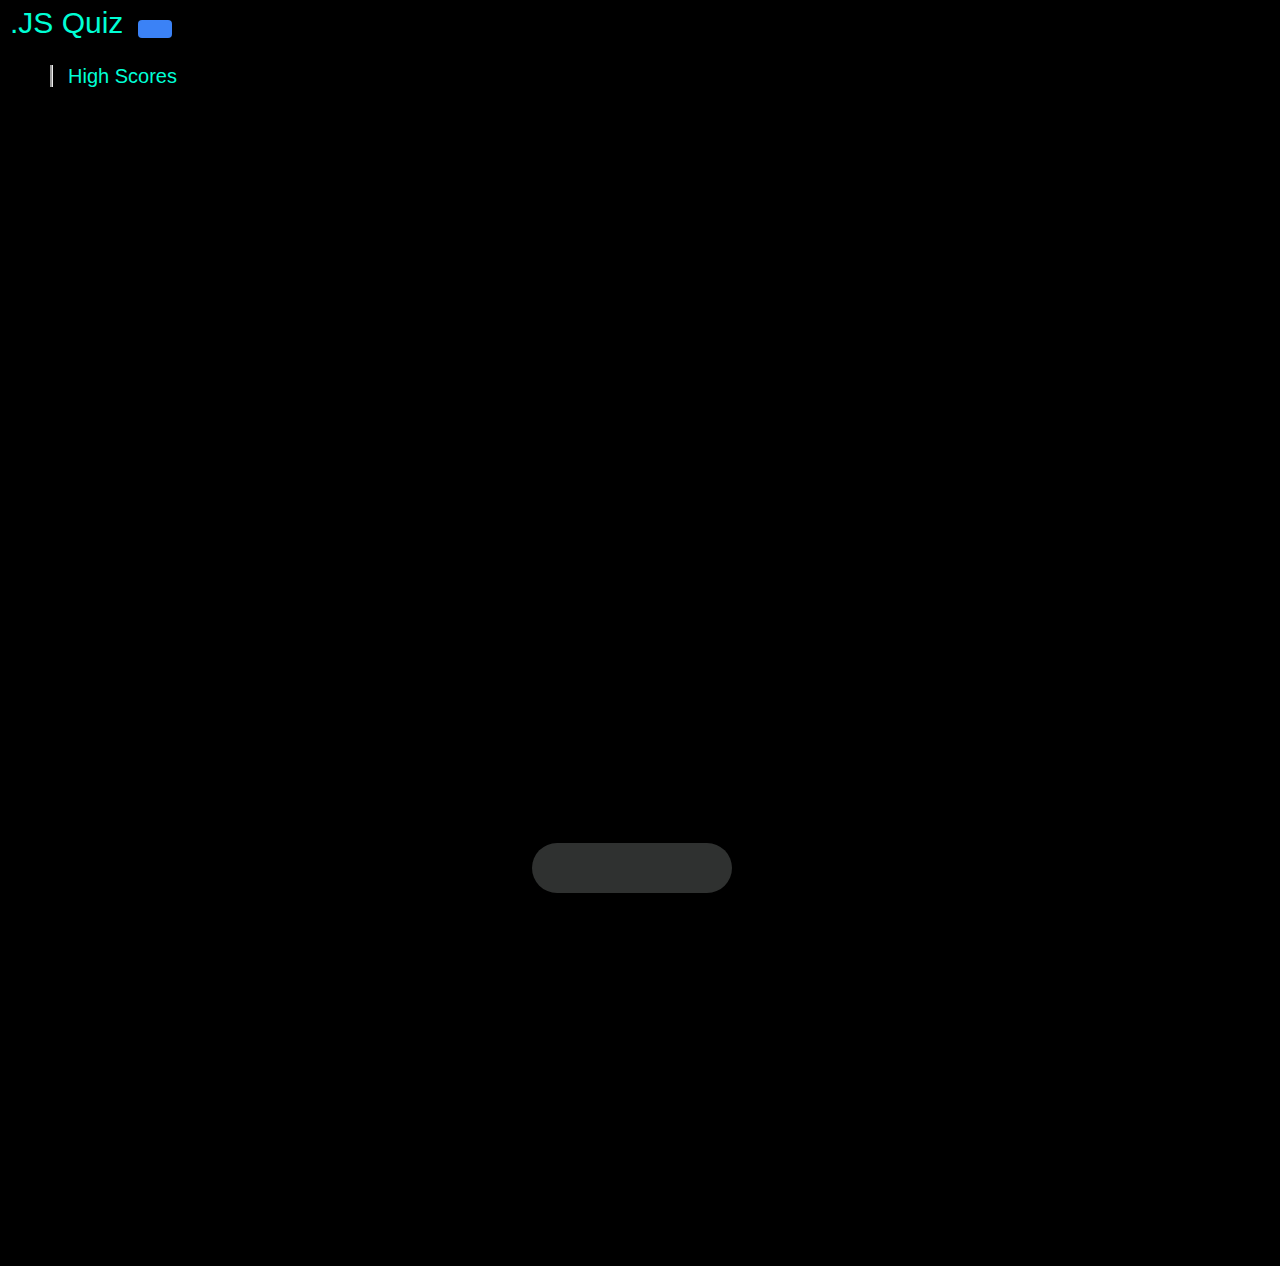
==== commit 5ddd474f: "cant get array sorting working" ====
--- a/index.html
+++ b/index.html
@@ -22,8 +22,8 @@
               <a class="ae-a" href="./highscores.html">High Scores</a>
             </li>
           </ul>
-          <h3 id="timer" class="align-self-center col-7" >Time Left:</h3>
-          <h3 class="float-right score">Your Score: </h3>
+          <h3 id="timer" class="align-self-center col-7" ></h3>
+          <h3 class="float-right score"></h3>
         </div>
       </nav>
 
--- a/assets/css/styles.css
+++ b/assets/css/styles.css
@@ -1,3 +1,8 @@
+:root {
+    --black: #1D1B26
+    --neon: 
+}
+
 * {
     background-color: black;
     color: #fff;
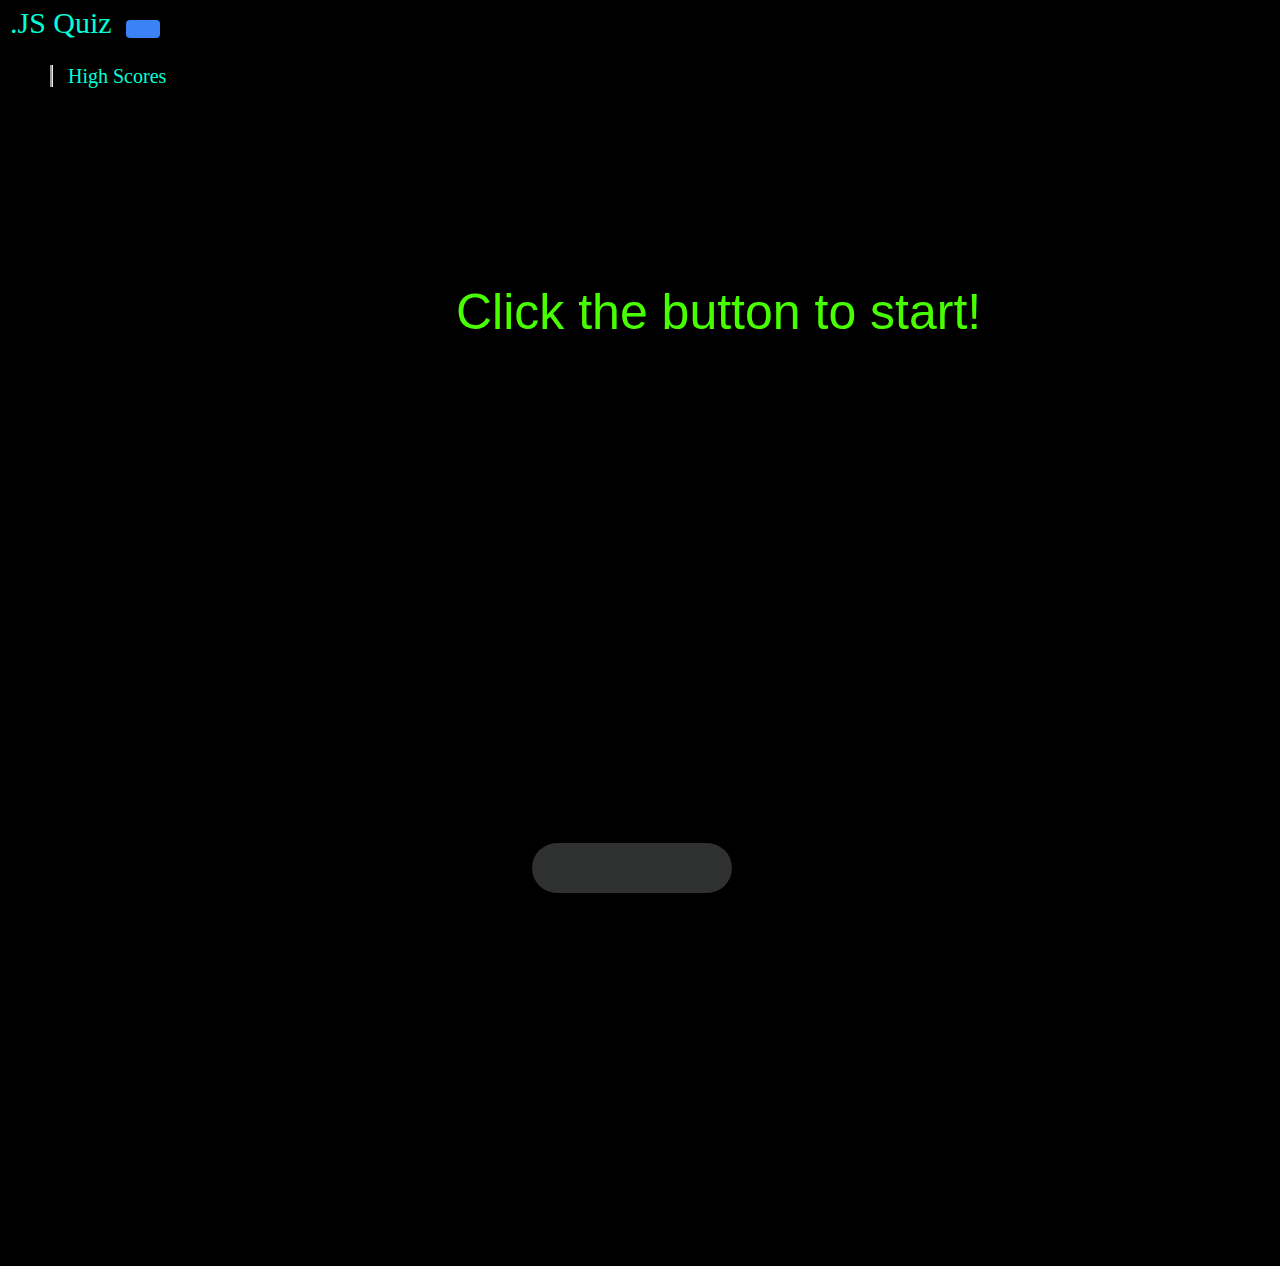
==== commit 874d059e: "turn in ready, fixed sorting, fixed place values" ====
--- a/index.html
+++ b/index.html
@@ -1,52 +1,65 @@
 <!DOCTYPE html>
 <html lang="en">
+
 <head>
-    <meta charset="UTF-8">
-    <meta http-equiv="X-UA-Compatible" content="IE=edge">
-    <meta name="viewport" content="width=device-width, initial-scale=1.0">
-    <link rel="stylesheet" href="./assets/css/marx.css">
-    <link rel="stylesheet" href="https://cdn.jsdelivr.net/npm/bootstrap@4.6.1/dist/css/bootstrap.min.css" integrity="sha384-zCbKRCUGaJDkqS1kPbPd7TveP5iyJE0EjAuZQTgFLD2ylzuqKfdKlfG/eSrtxUkn" crossorigin="anonymous">
-    <link rel="stylesheet" href="./assets/css/styles.css">
-    <title>Test your knowledge!</title>
+  <meta charset="UTF-8">
+  <meta http-equiv="X-UA-Compatible" content="IE=edge">
+  <meta name="viewport" content="width=device-width, initial-scale=1.0">
+  <link rel="stylesheet" href="./assets/css/marx.css">
+  <link rel="stylesheet" href="https://cdn.jsdelivr.net/npm/bootstrap@4.6.1/dist/css/bootstrap.min.css"
+    integrity="sha384-zCbKRCUGaJDkqS1kPbPd7TveP5iyJE0EjAuZQTgFLD2ylzuqKfdKlfG/eSrtxUkn" crossorigin="anonymous">
+  <link rel="stylesheet" href="./assets/css/styles.css">
+  <title>Test your knowledge!</title>
 </head>
+
 <body class="main">
-    <nav class="navbar navbar-expand-lg navbar-dark ae-nav">
-        <a class="ae-header" href="#">.JS Quiz</a>
-        <button class="navbar-toggler col-2" type="button" data-toggle="collapse" data-target="#navbarSupportedContent" aria-controls="navbarSupportedContent" aria-expanded="false" aria-label="Toggle navigation">
-          <span class="navbar-toggler-icon"></span>
-        </button>
-      
-        <div class="collapse navbar-collapse" id="navbarSupportedContent">
-          <ul class="navbar-nav mr-auto">
-            <li class="nav-item active">
-              <a class="ae-a" href="./highscores.html">High Scores</a>
-            </li>
-          </ul>
-          <h3 id="timer" class="align-self-center col-7" ></h3>
-          <h3 class="float-right score"></h3>
-        </div>
-      </nav>
+  <nav class="navbar navbar-expand-lg navbar-dark ae-nav">
+    <a class="ae-header" href="#">.JS Quiz</a>
+    <button class="navbar-toggler col-2" type="button" data-toggle="collapse" data-target="#navbarSupportedContent"
+      aria-controls="navbarSupportedContent" aria-expanded="false" aria-label="Toggle navigation">
+      <span class="navbar-toggler-icon"></span>
+    </button>
 
-<main id="quiz">
+    <div class="collapse navbar-collapse" id="navbarSupportedContent">
+      <ul class="navbar-nav mr-auto">
+        <li class="nav-item active">
+          <a class="ae-a" href="./highscores.html">High Scores</a>
+        </li>
+      </ul>
+      <h3 id="timer" class="align-self-center col-7"></h3>
+      <h3 class="float-right score"></h3>
+    </div>
+  </nav>
+
+  <main id="quiz">
     <article class="answer-this"><span id="question"></span><br>
-        <input type="text" id="input" name="score">
+      <input type="text" id="input" name="score">
     </article>
-            
-    <div><h2 class="brattney"></h2></div>
+
+    <div>
+      <h2 class="brattney"></h2>
+    </div>
     <button class="answer1 button"></button>
     <button class="answer2 button"></button>
     <button class="answer3 button"></button>
     <button class="answer4 button"></button><br><br>
     <button class="start"><span class="startbtn">Start the test!</span></button>
-</main>
+  </main>
 
-<footer class="score-here"></footer>
+  <footer class="score-here"></footer>
 
-<script src="https://code.jquery.com/jquery-3.5.1.min.js"></script>
-<script src="https://cdn.jsdelivr.net/npm/jquery@3.5.1/dist/jquery.slim.min.js" integrity="sha384-DfXdz2htPH0lsSSs5nCTpuj/zy4C+OGpamoFVy38MVBnE+IbbVYUew+OrCXaRkfj" crossorigin="anonymous"></script>
-<script src="https://cdn.jsdelivr.net/npm/popper.js@1.16.1/dist/umd/popper.min.js" integrity="sha384-9/reFTGAW83EW2RDu2S0VKaIzap3H66lZH81PoYlFhbGU+6BZp6G7niu735Sk7lN" crossorigin="anonymous"></script>
-<script src="https://cdn.jsdelivr.net/npm/bootstrap@4.6.1/dist/js/bootstrap.min.js" integrity="sha384-VHvPCCyXqtD5DqJeNxl2dtTyhF78xXNXdkwX1CZeRusQfRKp+tA7hAShOK/B/fQ2" crossorigin="anonymous"></script>
-<script type="text/javascript" src="./assets/js/script.js"></script>
+  <script src="https://code.jquery.com/jquery-3.5.1.min.js"></script>
+  <script src="https://cdn.jsdelivr.net/npm/jquery@3.5.1/dist/jquery.slim.min.js"
+    integrity="sha384-DfXdz2htPH0lsSSs5nCTpuj/zy4C+OGpamoFVy38MVBnE+IbbVYUew+OrCXaRkfj"
+    crossorigin="anonymous"></script>
+  <script src="https://cdn.jsdelivr.net/npm/popper.js@1.16.1/dist/umd/popper.min.js"
+    integrity="sha384-9/reFTGAW83EW2RDu2S0VKaIzap3H66lZH81PoYlFhbGU+6BZp6G7niu735Sk7lN"
+    crossorigin="anonymous"></script>
+  <script src="https://cdn.jsdelivr.net/npm/bootstrap@4.6.1/dist/js/bootstrap.min.js"
+    integrity="sha384-VHvPCCyXqtD5DqJeNxl2dtTyhF78xXNXdkwX1CZeRusQfRKp+tA7hAShOK/B/fQ2"
+    crossorigin="anonymous"></script>
+  <script type="text/javascript" src="./assets/js/script.js"></script>
 
 </body>
+
 </html>--- a/assets/css/styles.css
+++ b/assets/css/styles.css
@@ -1,7 +1,11 @@
 :root {
-    --black: #1D1B26
-    --neon: 
-}
+    --black: #1D1B26 --neon:
+}
+
+/* font-family: 'Domine', serif;
+font-family: 'Fira Sans Condensed', sans-serif;
+font-family: 'Lobster', cursive; */
+@import url('https://fonts.googleapis.com/css2?family=Domine&family=Fira+Sans+Condensed:wght@300&family=Lobster&display=swap');
 
 * {
     background-color: black;
@@ -19,11 +23,13 @@
     font-weight: 500;
     font-size: 30px;
     margin: 10px;
+    font-family: 'Lobster', cursive;
 }
 
 .ae-header:hover {
     text-decoration: none;
     color: #ff0000;
+    font-family: 'Domine', serif;
 }
 
 .ae-header:visited {
@@ -42,16 +48,18 @@
     padding-left: 15px;
     font-size: 20px;
     font-weight: 500;
-    border-left-style:groove ;
-}
-
-.ae-a:hover{
+    border-left-style: groove;
+    font-family: 'Lobster', cursive;
+}
+
+.ae-a:hover {
     text-decoration: none;
     color: #ff0000;
     outline-color: #00ffd5;
-}
-
-.ae-nav{
+    font-family: 'Domine', serif;
+}
+
+.ae-nav {
     background: #000;
 }
 
@@ -66,14 +74,14 @@
 
 .brattney {
     color: #48ff00;
-    font-family:'Lucida Sans', 'Lucida Sans Regular', 'Lucida Grande', 'Lucida Sans Unicode', Geneva, Verdana, sans-serif;
+    font-family: 'Lucida Sans', 'Lucida Sans Regular', 'Lucida Grande', 'Lucida Sans Unicode', Geneva, Verdana, sans-serif;
     align-content: center;
     margin-bottom: 200px;
 }
 
 .score {
     color: #48ff00;
-    font-family:'Lucida Sans', 'Lucida Sans Regular', 'Lucida Grande', 'Lucida Sans Unicode', Geneva, Verdana, sans-serif
+    font-family: 'Fira Sans Condensed', sans-serif;
 }
 
 .head a {
@@ -88,47 +96,48 @@
     float: right;
     position: relative;
     top: 15%;
-    color:#48ff00;
+    color: #48ff00;
 }
 
 #quiz {
     height: 800px;
     width: 100%;
-    display:block;
+    display: block;
     margin-top: 20px;
     color: #48ff00;
 }
 
 .answer-this {
     min-height: 300px;
-    width: 100%; 
-    margin-top:25%;
+    width: 100%;
+    margin-top: 25%;
     margin-left: 25%;
 }
 
 #question {
     color: #48ff00;
-    width: fit-content;
+    width: 400px;
     height: fit-content;
     font-weight: 450;
     font-size: 50px;
-    font-family: monospace; 
+    font-family: 'Fira Sans Condensed', sans-serif;
     margin-top: 85px;
 }
 
-.start{
-    height:50px;
-    width:200px;
-    border:none;
-    border-radius:50px;
-    transition:0.3s;
-    background-color:rgba(156, 161, 160,0.3);
-    animation: glow 1s infinite ;
-    transition:0.5s;
-    margin-left: 260px;    
-}
-
-  .startbtn{
+.start {
+    height: 50px;
+    width: 200px;
+    border: none;
+    border-radius: 50px;
+    transition: 0.3s;
+    background-color: rgba(156, 161, 160, 0.3);
+    animation: glow 1s infinite;
+    transition: 0.5s;
+    margin-left: 260px;
+    font-family: 'Fira Sans Condensed', sans-serif;
+}
+
+.startbtn {
     display: inline;
     line-height: 20px;
     width: 100%;
@@ -140,24 +149,24 @@
     font-size: 1.2rem;
     transition: 0.3s;
     opacity: 0;
-    background: rgba(156, 161, 160,0);
+    background: rgba(156, 161, 160, 0);
     color: #000;
 }
 
-  .startbtn:hover{
+.startbtn:hover {
     transition: 0.3s;
     opacity: 1;
     font-weight: 700;
-      }
-  
-  .start:hover{
-    transform:translateX(-20px)rotate(30deg);
-    border-radius:5px;
-    background-color:#c3bacc;
-    transition:0.5s;
-  }
-    
-  .button {
+}
+
+.start:hover {
+    transform: translateX(-20px)rotate(30deg);
+    border-radius: 5px;
+    background-color: #c3bacc;
+    transition: 0.5s;
+}
+
+.button {
     width: fit-content;
     height: 50px;
     border: none;
@@ -177,7 +186,7 @@
     background: linear-gradient(45deg, #ff0000, #ff7300, #fffb00, #48ff00, #00ffd5, #002bff, #7a00ff, #ff00c8, #ff0000);
     position: absolute;
     top: -2px;
-    left:-2px;
+    left: -2px;
     background-size: 400%;
     z-index: -1;
     filter: blur(5px);
@@ -219,10 +228,24 @@
     background-color: #000;
     color: #48ff00;
     width: 100px;
-    border-radius: 50%;
+    /* border-radius: 50%; */
     border: solid;
-    border-color:#00ffd5;
+    border-color: #00ffd5;
     margin-left: 200px;
+    margin-top: 20px;
+}
+
+.tab66 {
+    font-family: 'Domine', serif;
+    font-size: xx-large;
+    font-weight: 400;
+    color: #48ff00 !important;
+    border-color: #00ffd5 !important;
+    margin-top: 15%;
+}
+
+.ae-tab{
+    border:#00ffd5 !important;
 }
 
 .score-here {
@@ -231,19 +254,29 @@
 }
 
 @keyframes glowing {
-    0% { background-position: 0 0; }
-    50% { background-position: 400% 0; }
-    100% { background-position: 0 0; }
-}
-
-@keyframes glow{
-    0%{
-    box-shadow: 5px 5px 20px rgb(93, 52, 168),-5px -5px 20px rgb(93, 52, 168);}
-    
-    50%{
-    box-shadow: 5px 5px 20px rgb(81, 224, 210),-5px -5px 20px rgb(81, 224, 210)
-    }
-    100%{
-    box-shadow: 5px 5px 20px rgb(93, 52, 168),-5px -5px 20px rgb(93, 52, 168)
-    }
-  }+    0% {
+        background-position: 0 0;
+    }
+
+    50% {
+        background-position: 400% 0;
+    }
+
+    100% {
+        background-position: 0 0;
+    }
+}
+
+@keyframes glow {
+    0% {
+        box-shadow: 5px 5px 20px rgb(93, 52, 168), -5px -5px 20px rgb(93, 52, 168);
+    }
+
+    50% {
+        box-shadow: 5px 5px 20px rgb(81, 224, 210), -5px -5px 20px rgb(81, 224, 210)
+    }
+
+    100% {
+        box-shadow: 5px 5px 20px rgb(93, 52, 168), -5px -5px 20px rgb(93, 52, 168)
+    }
+}